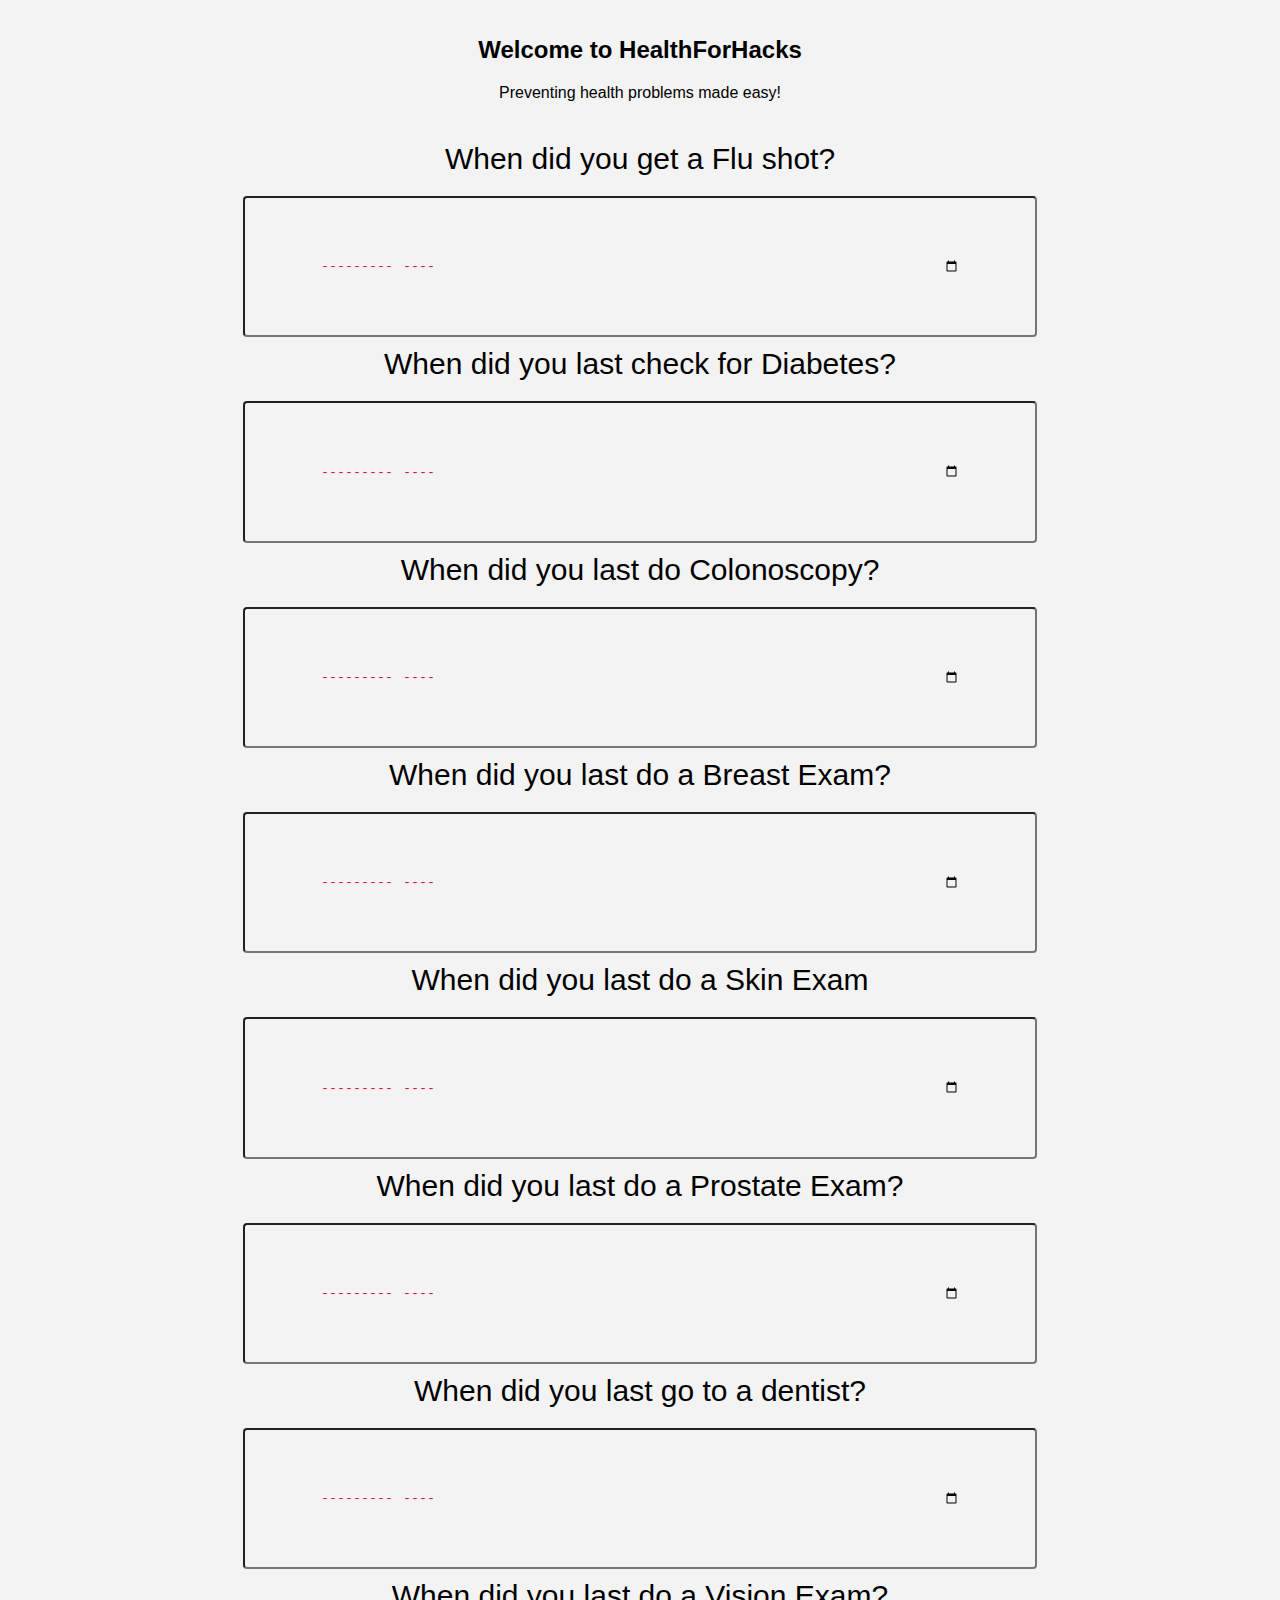
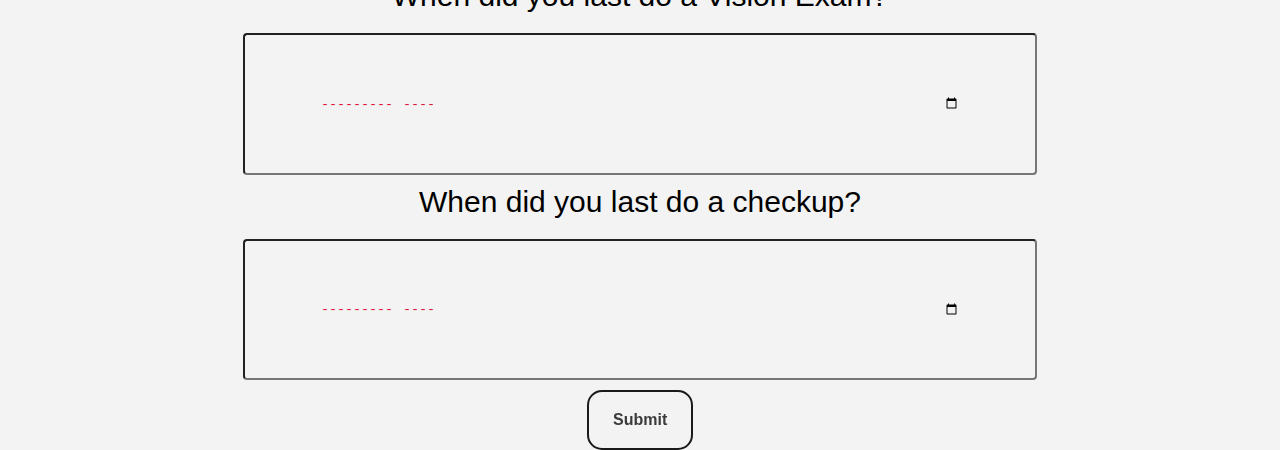
==== public/index.html @ c8ef4937 "Button actually sending data now" ====
<!DOCTYPE html>
<html>
  <head>
    <meta charset="utf-8">
    <title></title> 
    <meta name="viewport" content="width=device-width, initial-scale=1.0">
    <title>HealthForHacks</title>
    <link rel="stylesheet" href="styles\stylesMain.css">
    <link rel="preconnect" href="https://fonts.googleapis.com">
    <link rel="preconnect" href="https://fonts.gstatic.com" crossorigin>
    <link href="https://fonts.googleapis.com/css2?family=Oxygen:wght@300;400;700&display=swap" rel="stylesheet">
</head>
<body>
    <script src="https://code.jquery.com/jquery-3.7.1.js" crossorigin="anonymous"></script>  
    <script src="../scripts/script.js"></script>
    <div class="container">
        <h1>Welcome to HealthForHacks</h1>
        <p>Preventing health problems made easy!</p>
        
    </div>
    <form>
        <label for="flu">When did you get a Flu shot?</label>
        <input type="month" id="flu"  />
        <label for="diab">When did you last check for Diabetes?</label>
        <input type="month" id="diab" />
        <label for="colon">When did you last do Colonoscopy?</label>
        <input type="month" id="colon"  />
        <label for="bp">When did you last do a Breast Exam?</label>
        <input type="month" id="bp"  />
        <label for="skin">When did you last do a Skin Exam</label> 
        <input type="month" id="skin"  />
        <label for="Prostate">When did you last do a Prostate Exam?</label>
        <input type="month" id="pros"  />
        <label for="dentist">When did you last go to a dentist?</label>
        <input type="month" id="den"  />
        <label for="Vision">When did you last do a Vision Exam?</label>
        <input type="month" id="vis"  />
        <label for="Checkup">When did you last do a checkup?</label>
        <input type="month" id="check"  />
        <button class="submit" id="submit" role="button">Submit</button>
    </form>
</body>
</html>
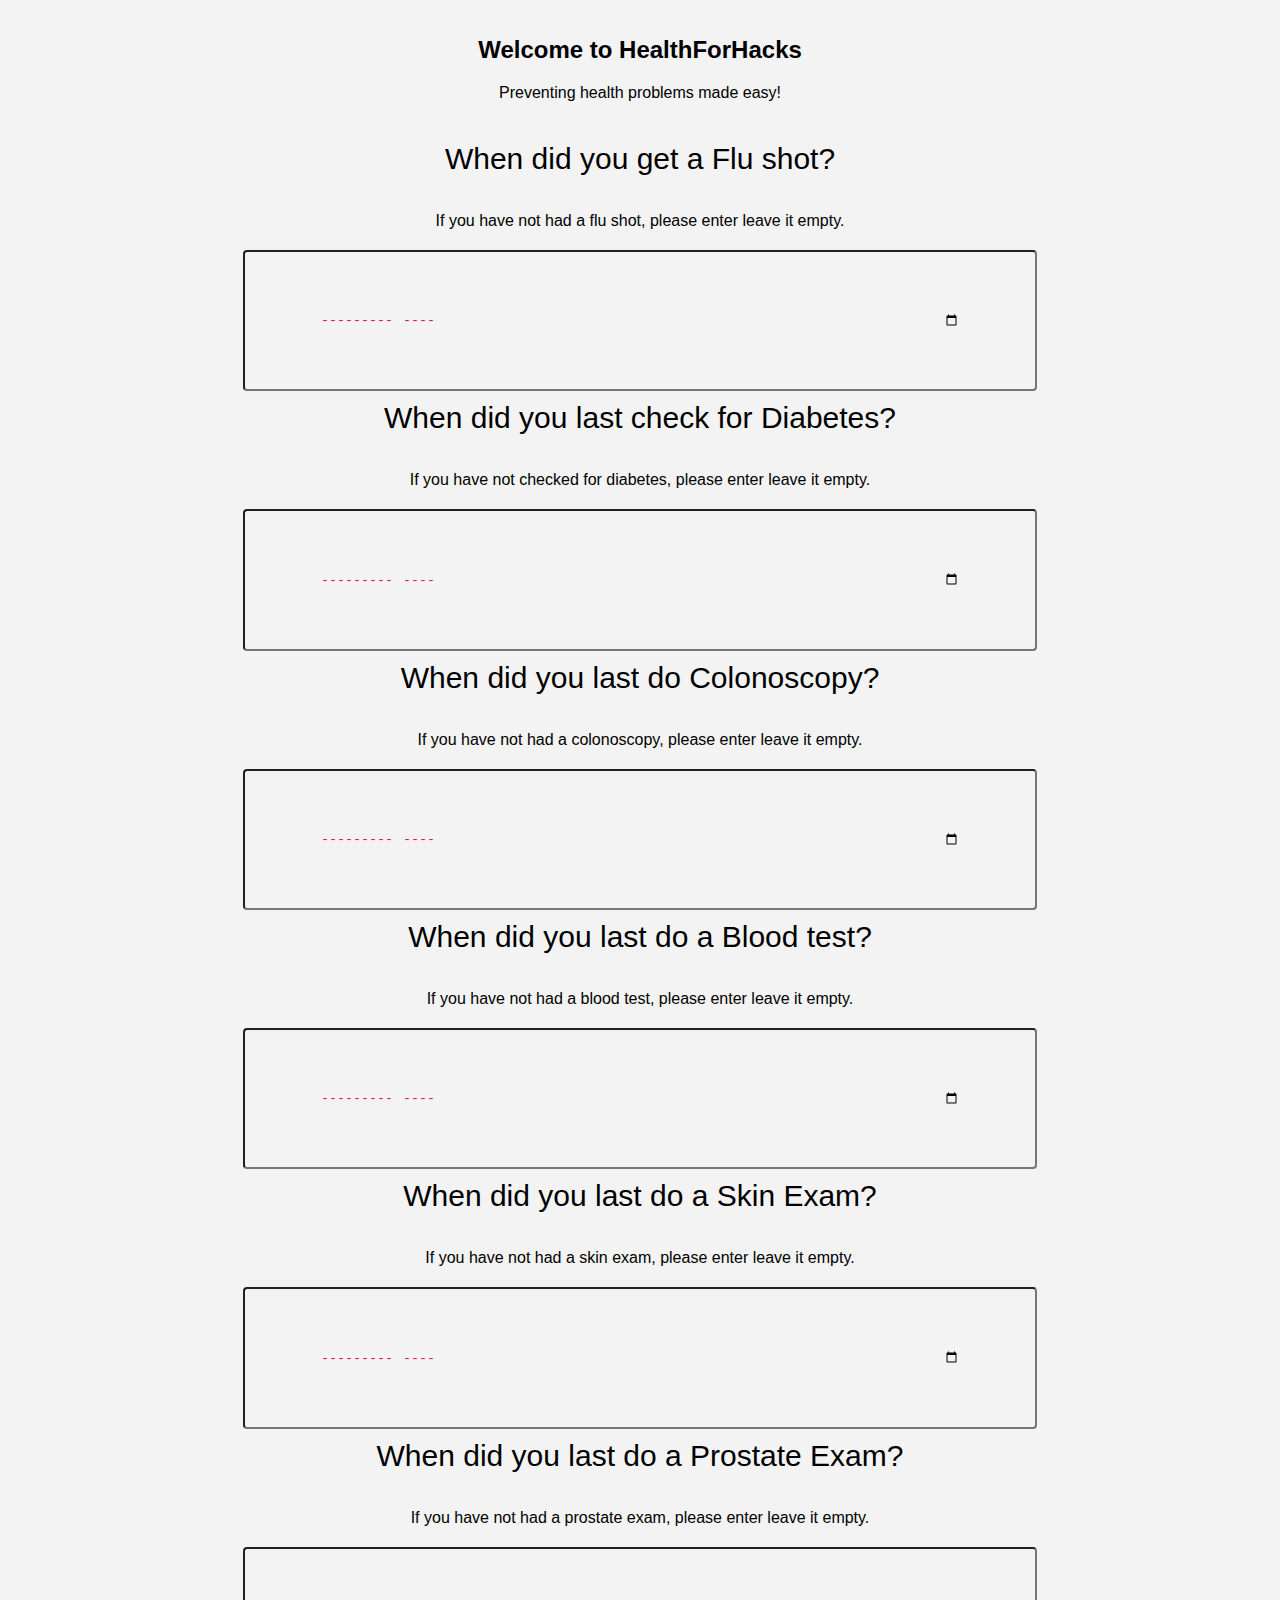
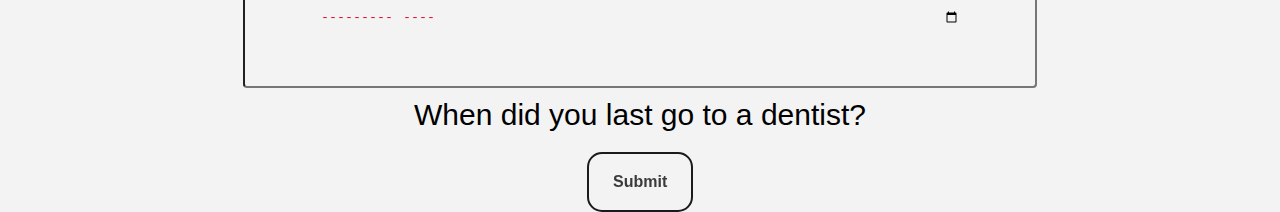
==== commit 4b20f92d: "Readjusted index.html" ====
--- a/public/index.html
+++ b/public/index.html
@@ -1,8 +1,7 @@
 <!DOCTYPE html>
-<html>
-  <head>
-    <meta charset="utf-8">
-    <title></title> 
+<html lang="en">
+<head>
+    <meta charset="UTF-8">
     <meta name="viewport" content="width=device-width, initial-scale=1.0">
     <title>HealthForHacks</title>
     <link rel="stylesheet" href="styles\stylesMain.css">
@@ -11,33 +10,41 @@
     <link href="https://fonts.googleapis.com/css2?family=Oxygen:wght@300;400;700&display=swap" rel="stylesheet">
 </head>
 <body>
-    <script src="https://code.jquery.com/jquery-3.7.1.js" crossorigin="anonymous"></script>  
     <script src="../scripts/script.js"></script>
     <div class="container">
         <h1>Welcome to HealthForHacks</h1>
         <p>Preventing health problems made easy!</p>
         
     </div>
-    <form>
+    <form >
         <label for="flu">When did you get a Flu shot?</label>
-        <input type="month" id="flu"  />
+        <p>If you have not had a flu shot, please enter leave it empty.</p>
+        <input type="month" id="flu" name="flu" />
         <label for="diab">When did you last check for Diabetes?</label>
-        <input type="month" id="diab" />
+        <p>If you have not checked for diabetes, please enter leave it empty.</p>
+        <input type="month" id="diab" name="diab" />
         <label for="colon">When did you last do Colonoscopy?</label>
-        <input type="month" id="colon"  />
-        <label for="bp">When did you last do a Breast Exam?</label>
-        <input type="month" id="bp"  />
-        <label for="skin">When did you last do a Skin Exam</label> 
-        <input type="month" id="skin"  />
-        <label for="Prostate">When did you last do a Prostate Exam?</label>
-        <input type="month" id="pros"  />
-        <label for="dentist">When did you last go to a dentist?</label>
-        <input type="month" id="den"  />
-        <label for="Vision">When did you last do a Vision Exam?</label>
-        <input type="month" id="vis"  />
-        <label for="Checkup">When did you last do a checkup?</label>
-        <input type="month" id="check"  />
-        <button class="submit" id="submit" role="button">Submit</button>
+        <p>If you have not had a colonoscopy, please enter leave it empty.</p>
+        <input type="month" id="colon" name="colon" />
+        <label for="bp">When did you last do a Blood test?</label>
+        <p>If you have not had a blood test, please enter leave it empty.</p>
+        <input type="month" id="bp" name="bp" />
+        <label for="skin">When did you last do a Skin Exam?</label>
+        <p>
+            If you have not had a skin exam, please enter leave it empty.
+        </p>
+        <input type="month" id="skin" name="skin" />
+        <label for="pros">When did you last do a Prostate Exam?</label>
+        <p>If you have not had a prostate exam, please enter leave it empty.</p>
+        <input type="month" id="pros" name="pros" />
+        <label for="den">When did you last go to a dentist?</label>
+        <!-- <input type="month" id="den" name="den" />
+        <label for="vis">When did you last do a Vision Exam?</label>
+        <input type="month" id="vis" name="vis" />
+        <label for="check">When did you last do a checkup?</label>
+        <input type="month" id="check" name="check" /> -->
+        <button class="submit" id="submit" role="button" type="submit">Submit</button>
     </form>
+    
 </body>
 </html>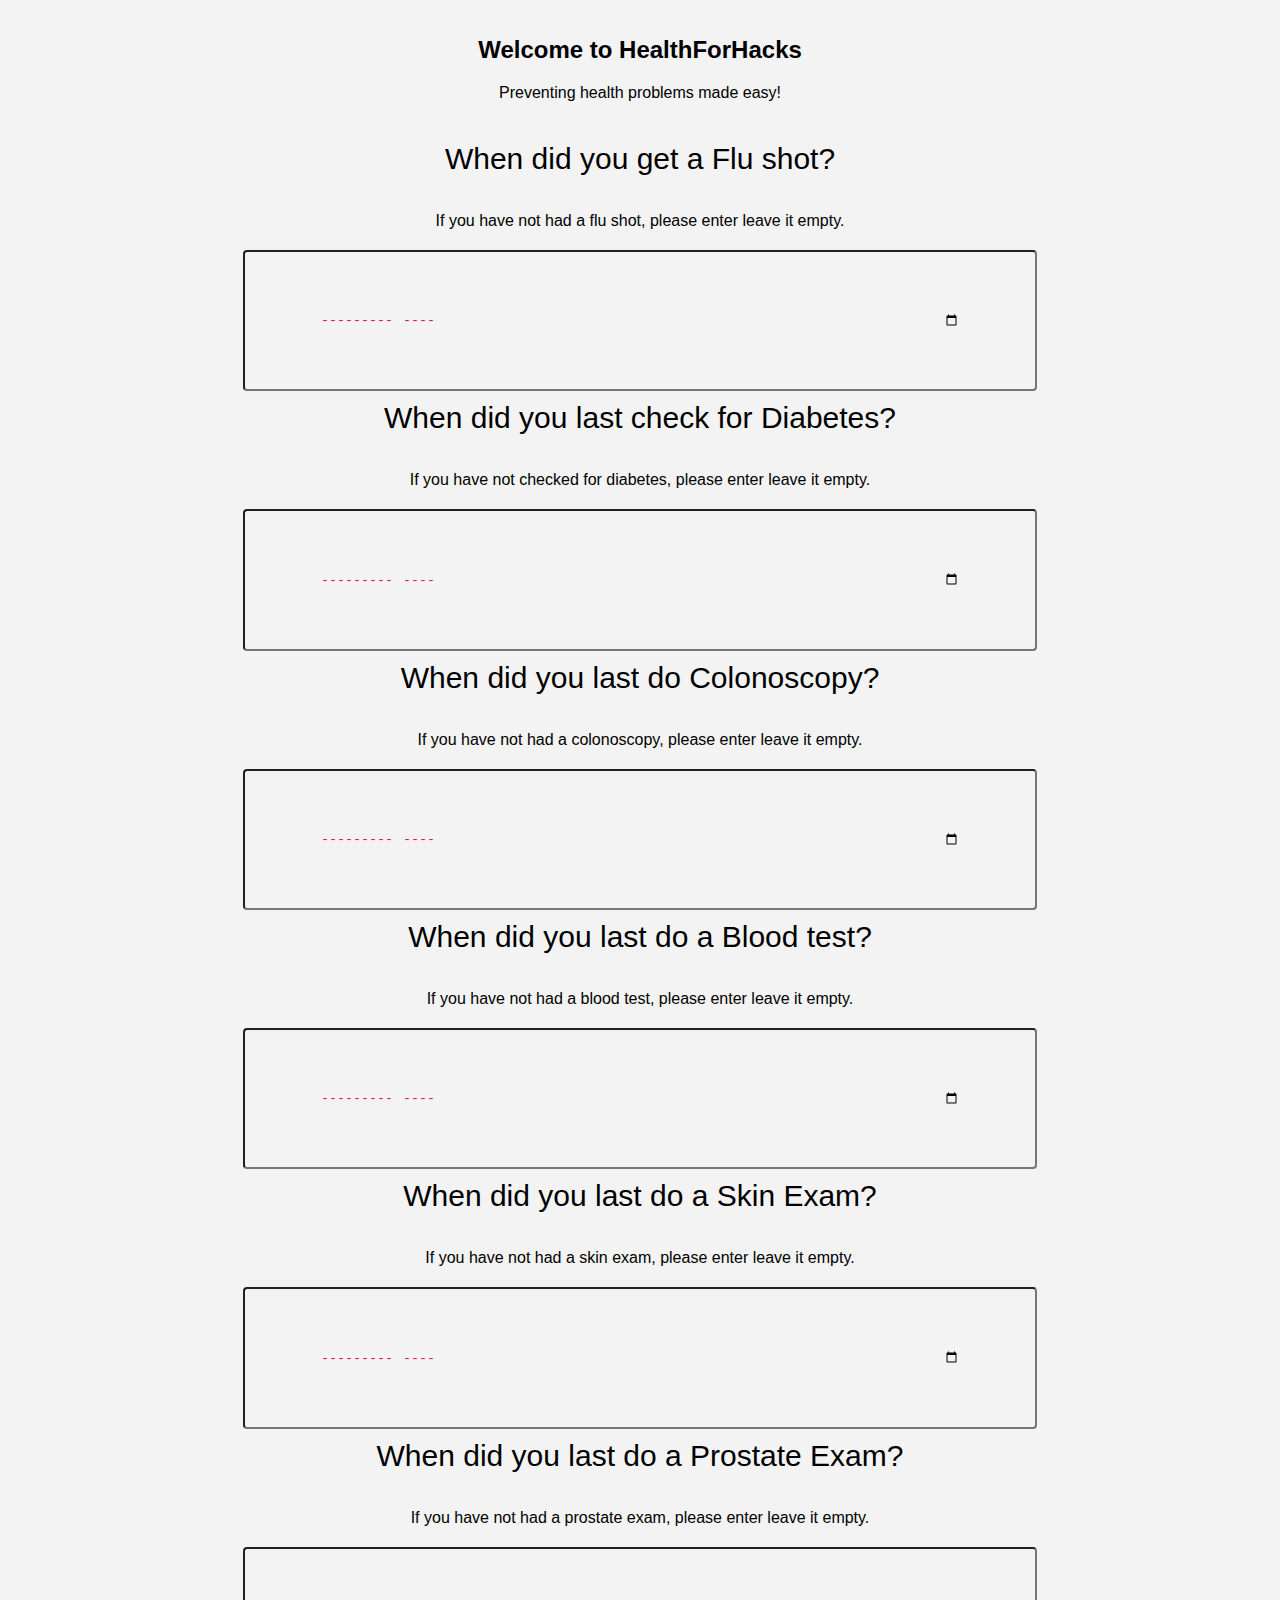
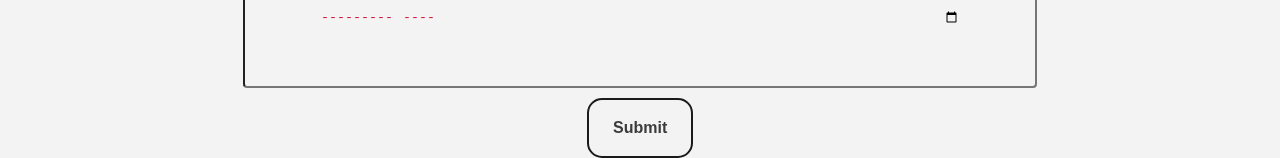
==== commit 14ede580: "Redirect works" ====
--- a/public/index.html
+++ b/public/index.html
@@ -10,7 +10,8 @@
     <link href="https://fonts.googleapis.com/css2?family=Oxygen:wght@300;400;700&display=swap" rel="stylesheet">
 </head>
 <body>
-    <script src="../scripts/script.js"></script>
+    <script src="https://ajax.googleapis.com/ajax/libs/jquery/3.5.1/jquery.min.js" type="text/javascript"></script>
+    <script src="./scripts/script.js"></script>
     <div class="container">
         <h1>Welcome to HealthForHacks</h1>
         <p>Preventing health problems made easy!</p>
@@ -37,7 +38,7 @@
         <label for="pros">When did you last do a Prostate Exam?</label>
         <p>If you have not had a prostate exam, please enter leave it empty.</p>
         <input type="month" id="pros" name="pros" />
-        <label for="den">When did you last go to a dentist?</label>
+        <!-- <label for="den">When did you last go to a dentist?</label> -->
         <!-- <input type="month" id="den" name="den" />
         <label for="vis">When did you last do a Vision Exam?</label>
         <input type="month" id="vis" name="vis" />
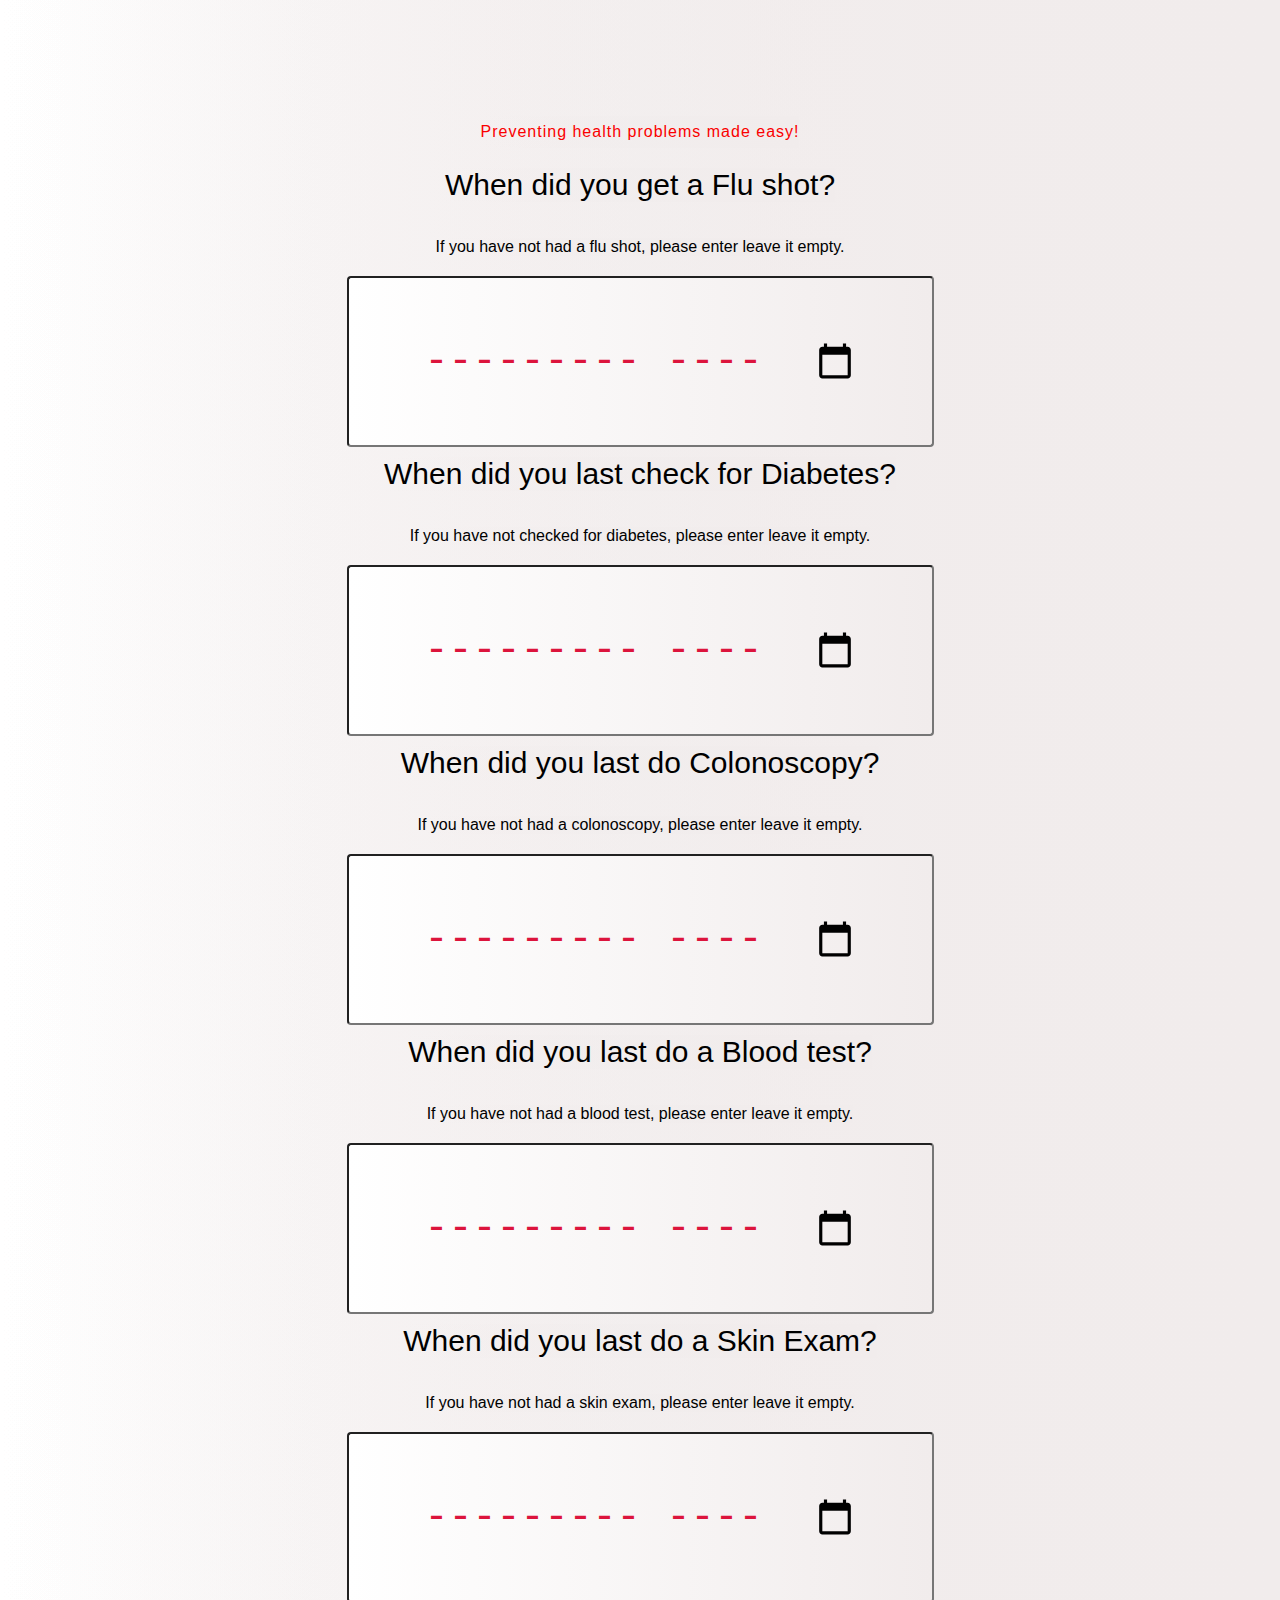
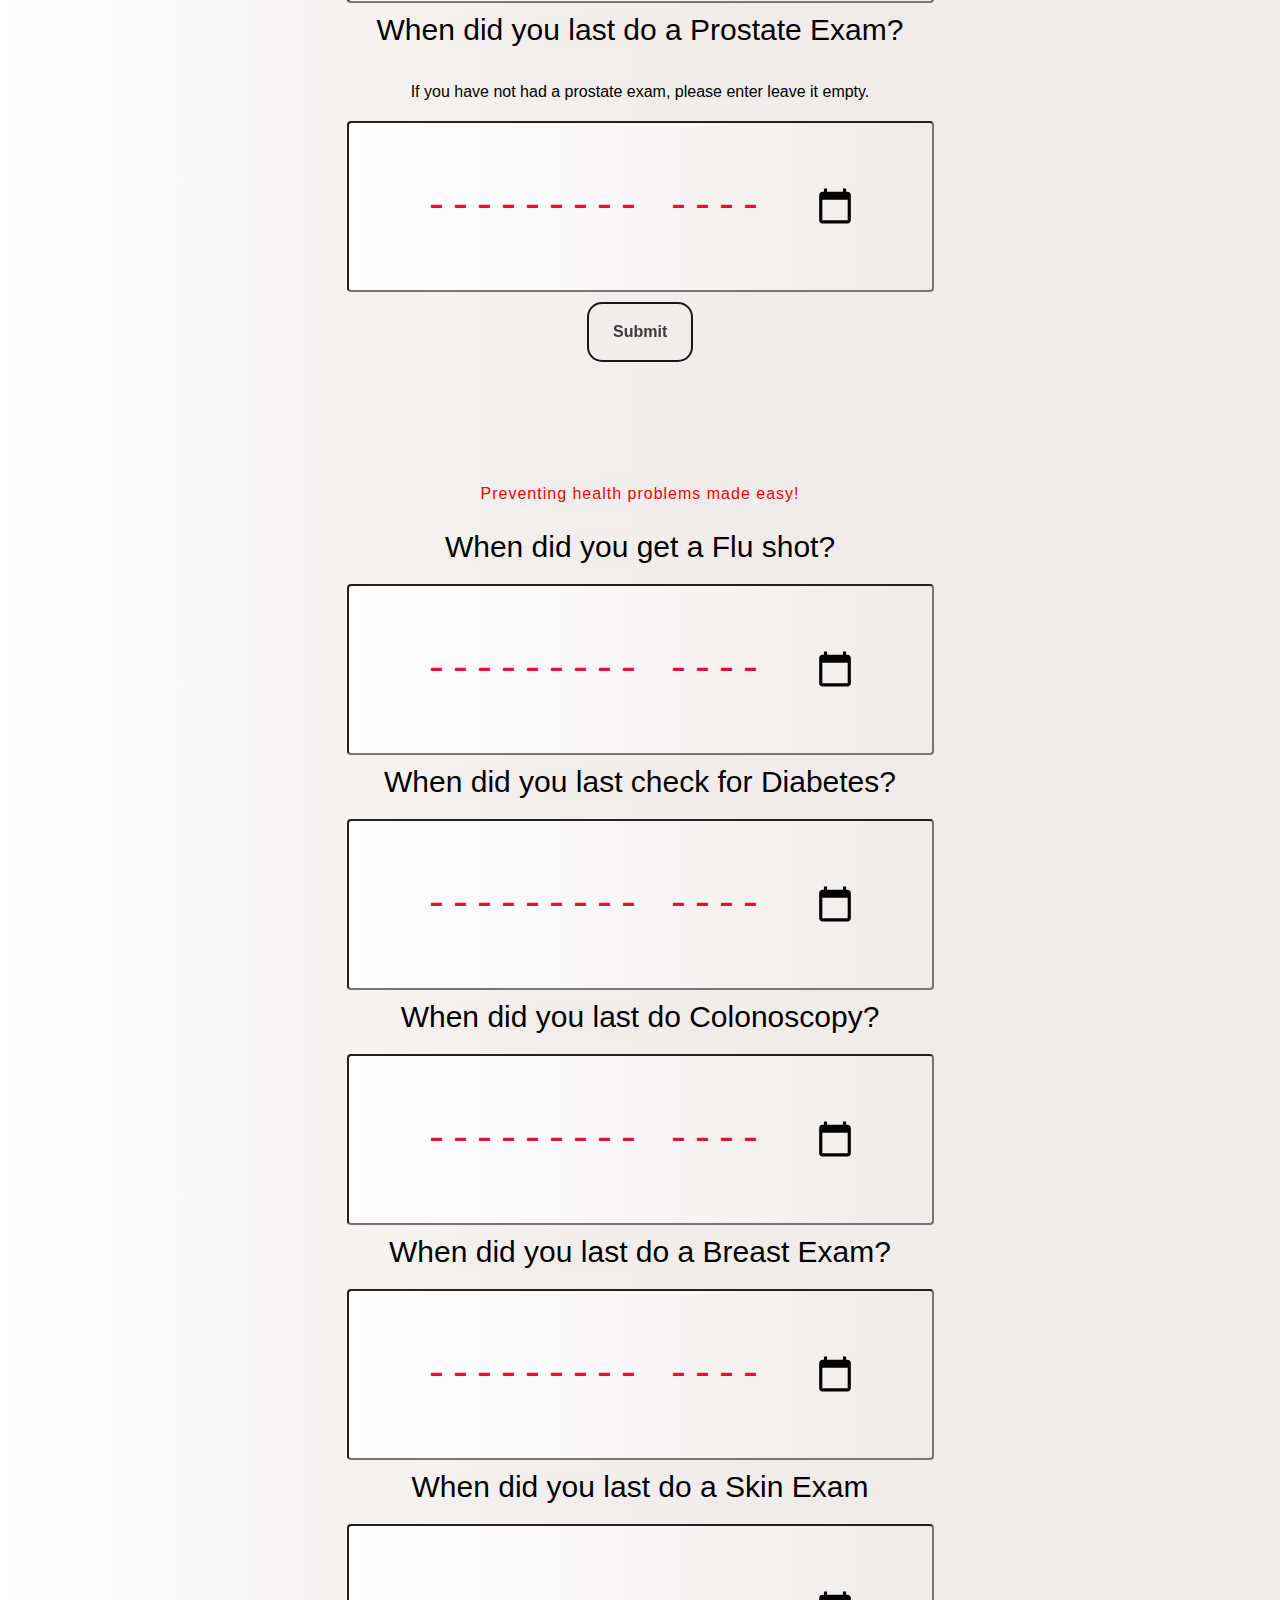
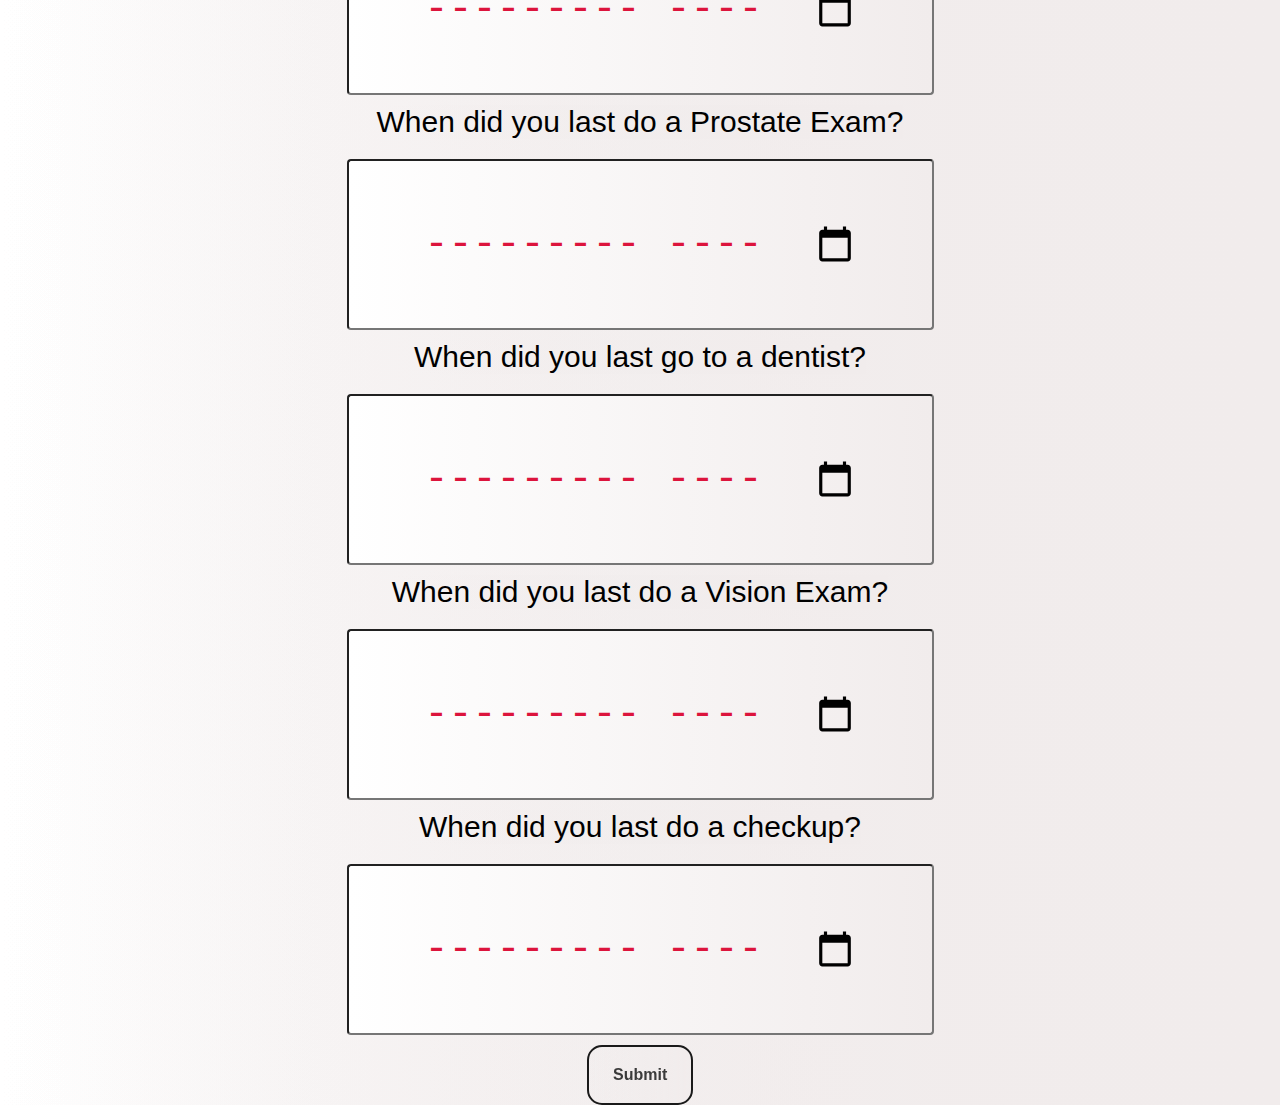
==== commit aa3de47d: "Merge pull request #6 from mukarramarif/Muhammad-Branch" ====
--- a/public/index.html
+++ b/public/index.html
@@ -48,4 +48,47 @@
     </form>
     
 </body>
+</html>
+<!DOCTYPE html>
+<html>
+  <head>
+    <meta charset="utf-8">
+    <title></title> 
+    <meta name="viewport" content="width=device-width, initial-scale=1.0">
+    <title>HealthForHacks</title>
+    <link rel="stylesheet" href="styles\stylesMain.css">
+    <link rel="preconnect" href="https://fonts.googleapis.com">
+    <link rel="preconnect" href="https://fonts.gstatic.com" crossorigin>
+    <link href="https://fonts.googleapis.com/css2?family=Oxygen:wght@300;400;700&display=swap" rel="stylesheet">
+</head>
+<body>
+    <script src="https://code.jquery.com/jquery-3.7.1.js" crossorigin="anonymous"></script>  
+    <script src="../scripts/script.js"></script>
+    <div class="container">
+        <h1>Welcome to HealthForHacks</h1>
+        <p>Preventing health problems made easy!</p>
+        
+    </div>
+    <form>
+        <label for="flu">When did you get a Flu shot?</label>
+        <input type="month" id="flu"  />
+        <label for="diab">When did you last check for Diabetes?</label>
+        <input type="month" id="diab" />
+        <label for="colon">When did you last do Colonoscopy?</label>
+        <input type="month" id="colon"  />
+        <label for="bp">When did you last do a Breast Exam?</label>
+        <input type="month" id="bp"  />
+        <label for="skin">When did you last do a Skin Exam</label> 
+        <input type="month" id="skin"  />
+        <label for="Prostate">When did you last do a Prostate Exam?</label>
+        <input type="month" id="pros"  />
+        <label for="dentist">When did you last go to a dentist?</label>
+        <input type="month" id="den"  />
+        <label for="Vision">When did you last do a Vision Exam?</label>
+        <input type="month" id="vis"  />
+        <label for="Checkup">When did you last do a checkup?</label>
+        <input type="month" id="check"  />
+        <button class="submit" id="submit" role="button">Submit</button>
+    </form>
+</body>
 </html>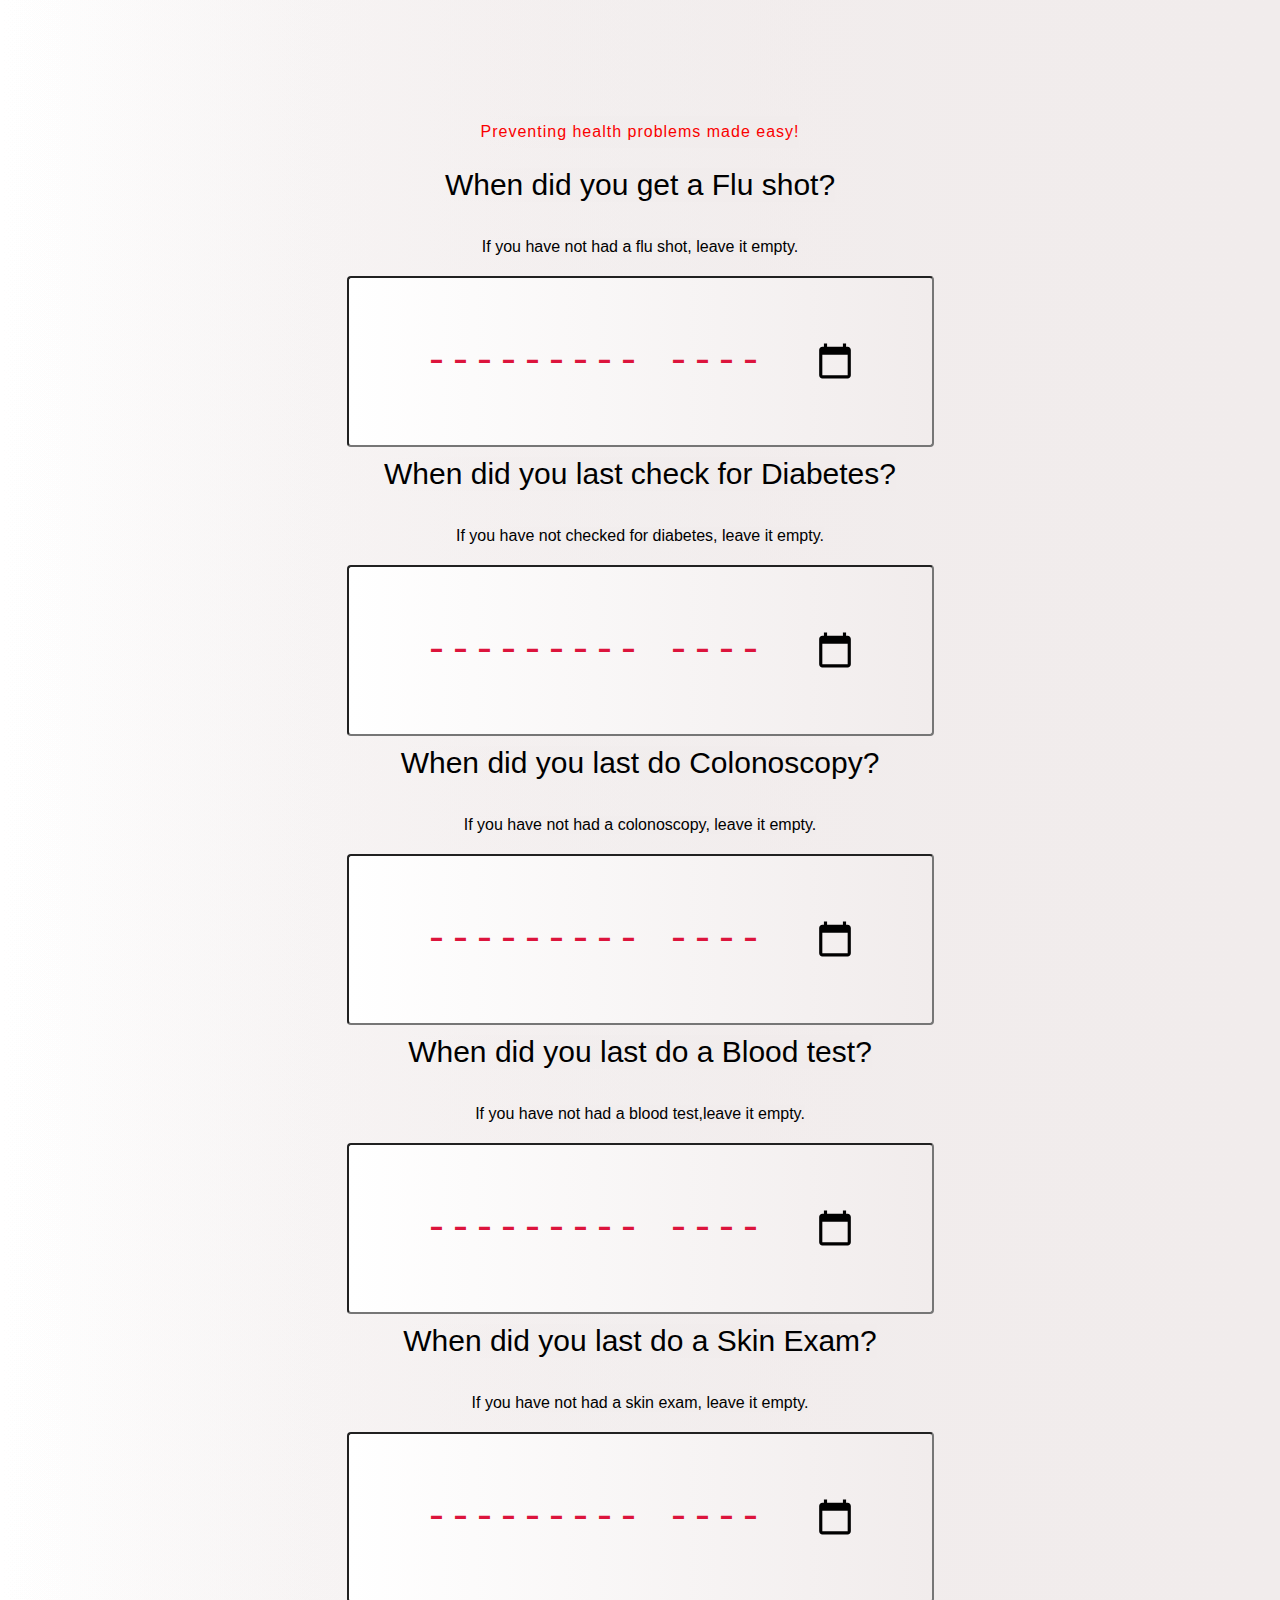
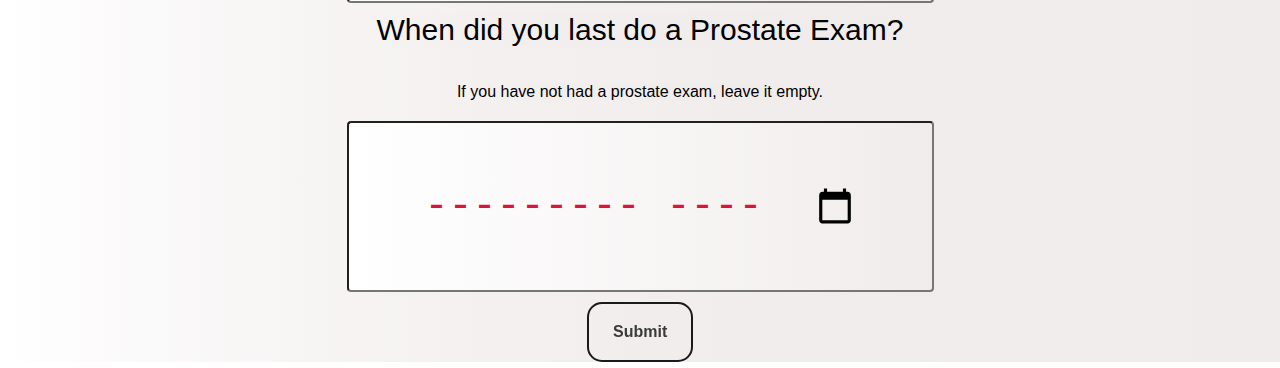
==== commit ad101315: "Merge branch 'main' into Muhammad-Branch" ====
--- a/public/index.html
+++ b/public/index.html
@@ -3,7 +3,7 @@
 <head>
     <meta charset="UTF-8">
     <meta name="viewport" content="width=device-width, initial-scale=1.0">
-    <title>HealthForHacks</title>
+    <title>VitaTrac</title>
     <link rel="stylesheet" href="styles\stylesMain.css">
     <link rel="preconnect" href="https://fonts.googleapis.com">
     <link rel="preconnect" href="https://fonts.gstatic.com" crossorigin>
@@ -13,30 +13,30 @@
     <script src="https://ajax.googleapis.com/ajax/libs/jquery/3.5.1/jquery.min.js" type="text/javascript"></script>
     <script src="./scripts/script.js"></script>
     <div class="container">
-        <h1>Welcome to HealthForHacks</h1>
+        <h1>Welcome to VitaTrac</h1>
         <p>Preventing health problems made easy!</p>
         
     </div>
     <form >
         <label for="flu">When did you get a Flu shot?</label>
-        <p>If you have not had a flu shot, please enter leave it empty.</p>
+        <p>If you have not had a flu shot, leave it empty.</p>
         <input type="month" id="flu" name="flu" />
         <label for="diab">When did you last check for Diabetes?</label>
-        <p>If you have not checked for diabetes, please enter leave it empty.</p>
+        <p>If you have not checked for diabetes, leave it empty.</p>
         <input type="month" id="diab" name="diab" />
         <label for="colon">When did you last do Colonoscopy?</label>
-        <p>If you have not had a colonoscopy, please enter leave it empty.</p>
+        <p>If you have not had a colonoscopy, leave it empty.</p>
         <input type="month" id="colon" name="colon" />
         <label for="bp">When did you last do a Blood test?</label>
-        <p>If you have not had a blood test, please enter leave it empty.</p>
+        <p>If you have not had a blood test,leave it empty.</p>
         <input type="month" id="bp" name="bp" />
         <label for="skin">When did you last do a Skin Exam?</label>
         <p>
-            If you have not had a skin exam, please enter leave it empty.
+            If you have not had a skin exam, leave it empty.
         </p>
         <input type="month" id="skin" name="skin" />
         <label for="pros">When did you last do a Prostate Exam?</label>
-        <p>If you have not had a prostate exam, please enter leave it empty.</p>
+        <p>If you have not had a prostate exam, leave it empty.</p>
         <input type="month" id="pros" name="pros" />
         <!-- <label for="den">When did you last go to a dentist?</label> -->
         <!-- <input type="month" id="den" name="den" />
@@ -49,46 +49,5 @@
     
 </body>
 </html>
-<!DOCTYPE html>
-<html>
-  <head>
-    <meta charset="utf-8">
-    <title></title> 
-    <meta name="viewport" content="width=device-width, initial-scale=1.0">
-    <title>HealthForHacks</title>
-    <link rel="stylesheet" href="styles\stylesMain.css">
-    <link rel="preconnect" href="https://fonts.googleapis.com">
-    <link rel="preconnect" href="https://fonts.gstatic.com" crossorigin>
-    <link href="https://fonts.googleapis.com/css2?family=Oxygen:wght@300;400;700&display=swap" rel="stylesheet">
-</head>
-<body>
-    <script src="https://code.jquery.com/jquery-3.7.1.js" crossorigin="anonymous"></script>  
-    <script src="../scripts/script.js"></script>
-    <div class="container">
-        <h1>Welcome to HealthForHacks</h1>
-        <p>Preventing health problems made easy!</p>
-        
-    </div>
-    <form>
-        <label for="flu">When did you get a Flu shot?</label>
-        <input type="month" id="flu"  />
-        <label for="diab">When did you last check for Diabetes?</label>
-        <input type="month" id="diab" />
-        <label for="colon">When did you last do Colonoscopy?</label>
-        <input type="month" id="colon"  />
-        <label for="bp">When did you last do a Breast Exam?</label>
-        <input type="month" id="bp"  />
-        <label for="skin">When did you last do a Skin Exam</label> 
-        <input type="month" id="skin"  />
-        <label for="Prostate">When did you last do a Prostate Exam?</label>
-        <input type="month" id="pros"  />
-        <label for="dentist">When did you last go to a dentist?</label>
-        <input type="month" id="den"  />
-        <label for="Vision">When did you last do a Vision Exam?</label>
-        <input type="month" id="vis"  />
-        <label for="Checkup">When did you last do a checkup?</label>
-        <input type="month" id="check"  />
-        <button class="submit" id="submit" role="button">Submit</button>
-    </form>
-</body>
+
 </html>